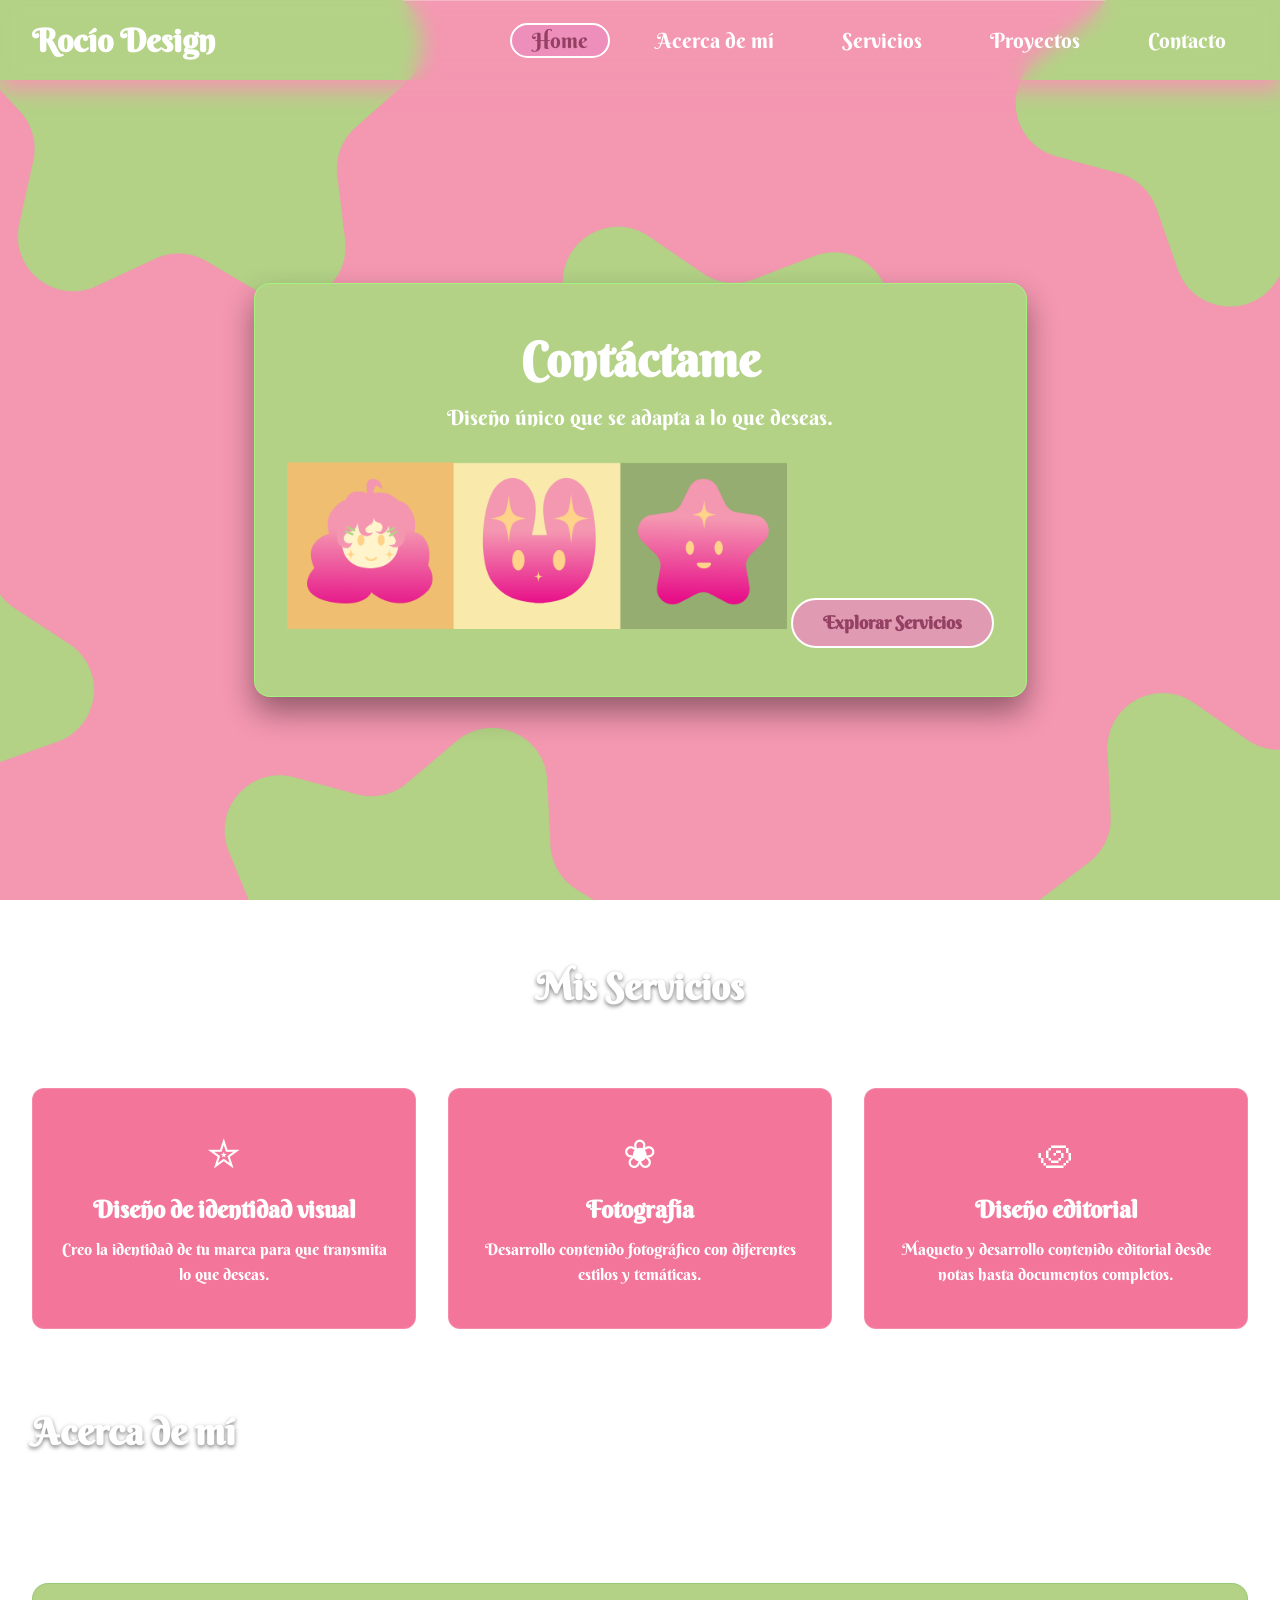
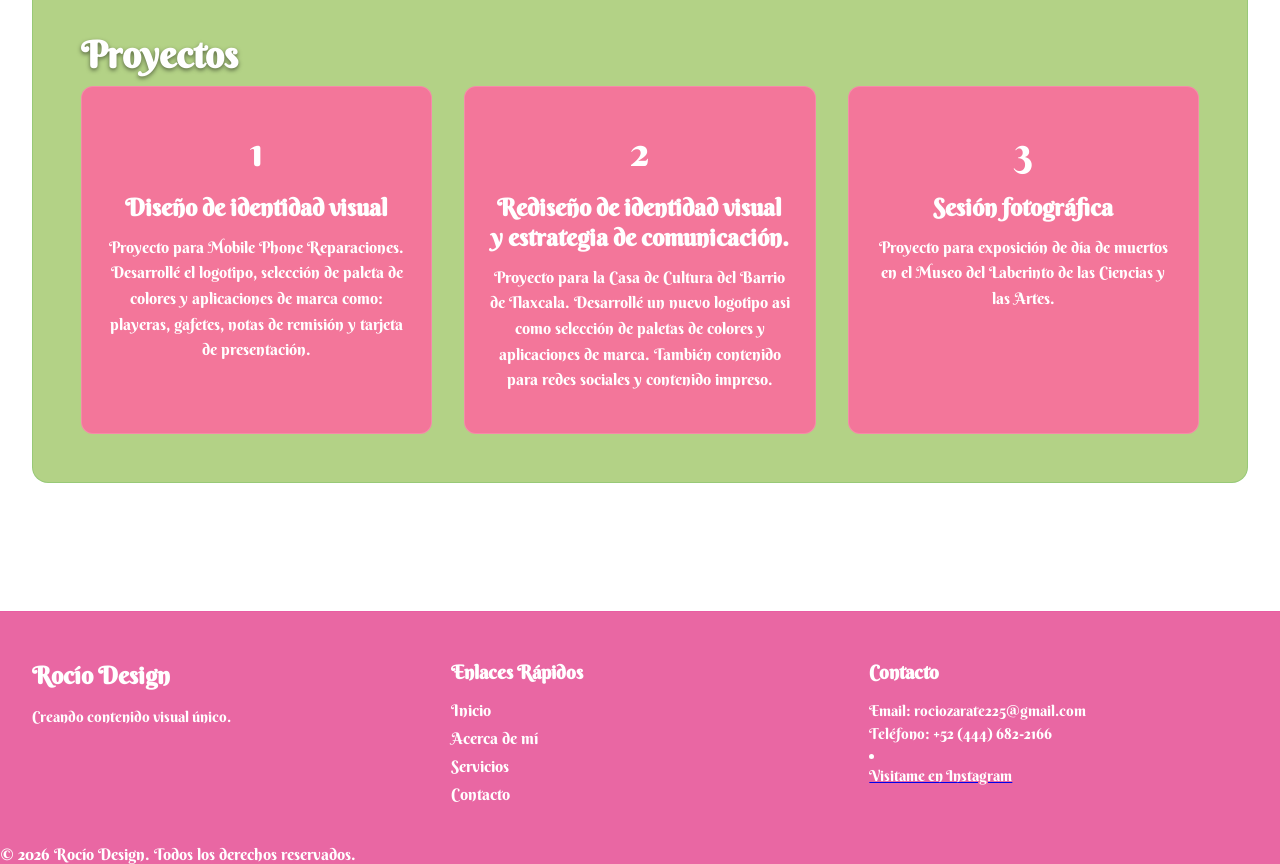
==== contacto.html @ 82e5fa5d "Add files via upload" ====
<!DOCTYPE html>
<html lang="es">
<head>
    <meta charset="UTF-8">
    <meta name="viewport" content="width=device-width, initial-scale=1.0">
    <title>Sitio Web Completo con Navegación Adaptativa</title>

    <!-- Enlace a la hoja de estilos CSS general -->
    <link rel="stylesheet" href="style.css">
</head>
<body>

    <!-- ==========================================
         HEADER / ENCABEZADO
         Contiene la barra de navegación (existente)
         y la sección Hero (banner principal de bienvenida).
         ========================================== -->
    <header class="site-header">
        
        <!-- BARRA DE NAVEGACIÓN (Estructura intacta) -->
        <nav class="navbar">
            <div class="navbar-container">
                <!-- Logotipo del sitio web -->
                <a href="index.html" class="navbar-logo">Rocío Design</a>
                
                <!-- Botón de menú hamburguesa para dispositivos móviles -->
                <button class="navbar-toggle" aria-label="Abrir menú">
                    <span class="bar"></span>
                    <span class="bar"></span>
                    <span class="bar"></span>
                </button>

                <!-- Menú principal con enlaces de navegación -->
                <ul class="navbar-menu">
                    <li> <a href="#" class="active"> Home </a> </li>
                    <li> <a href="#acercademí"> Acerca de mí </a> </li>
                    <li> <a href="#servicios"> Servicios </a> </li>
                    <li> <a href="#proyectos"> Proyectos </a> </li>
                    <li> <a href="contacto.html"> Contacto </a> </li>
                </ul>
            </div>
        </nav>

        <!-- SECCIÓN HERO
             Presentación visual de impacto justo debajo de la barra de navegación.
             Función: Captar la atención inmediata del visitante y ofrecer una acción directa (CTA). -->
        <div class="hero-container">
            <div class="hero-content">
                <!-- Título principal de la página -->
                <h1 class="hero-title">Contáctame</h1>
                <!-- Breve descripción o subtítulo persuasivo -->
                <p class="hero-subtitle">Diseño único que se adapta a lo que deseas.</p>
                 <img src="img2-01.png">
                <!-- Botón de llamada a la acción (Call To Action) -->
                <a href="#servicios" class="hero-btn">Explorar Servicios</a>
            </div>
        </div>

    </header>


    <!-- ==========================================
         MAIN / CONTENIDO PRINCIPAL
         Contenedor semántico principal del sitio web.
         Aloja el contenido relevante dividido en secciones.
         ========================================== -->
    <main class="main-content">

        <!-- SECCIÓN DE SERVICIOS / CARACTERÍSTICAS
             Función: Presentar los servicios o características clave en formato de cuadrícula (cards). -->
        <section id="servicios" class="content-section">
            <div class="section-header">
                <h2 class="section-title">Mis Servicios</h2>
                <p class="section-description">Ofrezco soluciones a tus necesidades de comunicación visual.</p>
            </div>

            <!-- Cuadrícula flexible para organizar las tarjetas de información -->
            <div class="cards-grid">
                <!-- Tarjeta 1 -->
                <article class="card">
                    <div class="card-icon">✮</div>
                    <h3 class="card-title">Diseño de identidad visual</h3>
                    <p class="card-text">Creo la identidad de tu marca para que transmita lo que deseas.</p>
                </article>

                <!-- Tarjeta 2 -->
                <article class="card">
                    <div class="card-icon">❀</div>
                    <h3 class="card-title">Fotografía</h3>
                    <p class="card-text">Desarrollo contenido fotográfico con diferentes estilos y temáticas.</p>
                </article>

                <!-- Tarjeta 3 -->
                <article class="card">
                    <div class="card-icon">಄</div>
                    <h3 class="card-title">Diseño editorial</h3>
                    <p class="card-text">Maqueto y desarrollo contenido editorial desde notas hasta documentos completos.</p>
                </article>
            </div>
        </section>


        <!-- SECCIÓN "ACERCA DE" / INFORMACIÓN
             Función: Ofrecer contexto adicional sobre la empresa o proyecto. -->
        <section id="acercademí" class="content-section acerca de mí-section">
            <div class="acerca de mí-container">
                <div class="acerca de mí-text">
                    <h2 class="section-title">Acerca de mí</h2>
                    <p>Me dedico a resolver necesidades de comunicación mediante un diseño funcional y atractivo.</p> 
                    <p>Mi estilo es experimental, me adapto fácilmente a las ideas de mis clientes.</p>
                </div>
            </div>
        </section>

         <section id="proyectos" class="content-section about-section">
            <div class="about-container">
                <div class="about-text">
                    <h2 class="section-title">Proyectos</h2>
                </div>
                            <div class="cards-grid">
                <!-- Tarjeta 1 -->
                <article class="card">
                    <div class="card-icon">1</div>
                    <h3 class="card-title">Diseño de identidad visual</h3>
                    <p class="card-text">Proyecto para Mobile Phone Reparaciones. Desarrollé el logotipo, selección de paleta de colores y aplicaciones de marca como: playeras, gafetes, notas de remisión y tarjeta de presentación.</p>
                </article> 

                <!-- Tarjeta 2 -->
                <article class="card">
                    <div class="card-icon">2</div>
                    <h3 class="card-title">Rediseño de identidad visual y estrategia de comunicación.</h3>
                    <p class="card-text">Proyecto para la Casa de Cultura del Barrio de Tlaxcala. Desarrollé un nuevo logotipo asi como selección de paletas de colores y aplicaciones de marca. También contenido para redes sociales y contenido impreso.</p>
                </article>

                <!-- Tarjeta 3 -->
                <article class="card">
                    <div class="card-icon">3</div>
                    <h3 class="card-title">Sesión fotográfica</h3>
                    <p class="card-text">Proyecto para exposición de día de muertos en el Museo del Laberinto de las Ciencias y las Artes.</p>
                </article>
            </div>
        </section>
    </main>


    <!-- ==========================================
         FOOTER / PIE DE PÁGINA
         Función: Mostrar información de derechos, enlaces útiles y redes sociales.
         ========================================== -->
    <footer id="contacto" class="site-footer">
        <div class="footer-container">
            <!-- Columna 1: Información de marca -->
            <div class="footer-col">
                <h4 class="footer-brand">Rocío Design</h4>
                <p class="footer-desc">Creando contenido visual único.</p>
            </div>

            <!-- Columna 2: Enlaces rápidos de navegación -->
            <div class="footer-col">
                <h5 class="footer-heading">Enlaces Rápidos</h5>
                <ul class="footer-links">
                    <li><a href="#home">Inicio</a></li>
                    <li><a href="#acercademi">Acerca de mí</a></li>
                    <li><a href="#servicios">Servicios</a></li>
                    <li><a href="#contacto">Contacto</a></li>
                </ul>
            </div>

            <!-- Columna 3: Información de contacto -->
            <div class="footer-col">
                <h5 class="footer-heading">Contacto</h5>
                <p>Email: rociozarate225@gmail.com</p>
                <p>Teléfono: +52 (444) 682-2166</p>
                  <li><a href="https://www.instagram.com/byy.rocio?obrf=cHB6NTF2bmYxcTNv" target="_blank" rel="noopener noreferrer"><p>Visitame en Instagram</p></a></li>

            </div>
        </div>

        <!-- Barra inferior de derechos de autor -->
        <div class="footer-bottom">
            <p>&copy; 2026 Rocío Design. Todos los derechos reservados.</p>
        </div>
    </footer>

    <!-- Script de control del menú móvil -->
    <script src="script.js"></script>
</body>
</html>
---- style.css ----
/* ==========================================================================
IMPORTACIÓN DE FUENTES Y CONFIGURACIÓN GLOBAL
========================================================================== */

@import url('https://fonts.googleapis.com/css2?family=Berkshire+Swash&family=Inter:ital,opsz,wght@0,14..32,100..900;1,14..32,100..900&family=Dosis:wght@200..800&display=swap');

* {
  margin: 0;
  padding: 0;
  box-sizing: border-box;
}

body {
  font-family: "Berkshire Swash", serif;
  min-height: 100vh;
  background: url(./fondo\ star.png) no-repeat center center/cover fixed;
  color: #ffffff;
}

/* ==========================================================================
BARRA DE NAVEGACIÓN
========================================================================== */
.navbar {
  display: flex;
  align-items: center;
  justify-content: center;
  height: 80px;
  width: 100%;
  position: sticky;
  top: 0;
  background: transparent;
  box-shadow: 0 10px 20px #F497B1;
  backdrop-filter: blur(10px);
  z-index: 999;
}

.navbar-container {
  display: flex;
  align-items: center;
  justify-content: space-between;
  width: 100%;
  padding: 0 2rem;
  max-width: 1600px;
}

.navbar-logo {
  font-size: 2rem;
  font-weight: 600;
  color: #fff;
  text-decoration: none;
  cursor: pointer;
}

.navbar-container .navbar-menu {
  display: flex;
  text-align: center;
  gap: 1.5rem;
  list-style: none;
}

.navbar-container .navbar-menu li a {
  text-decoration: none;
  color: #fff;
  font-size: 1.3rem;
  font-weight: 500;
  padding: 3px 20px;
  border-radius: 20px;
  border: 2px solid transparent;
  white-space: nowrap;
  transition: all 0.3s ease;
}

.navbar-container .navbar-menu li a:hover,
.navbar-container .navbar-menu li a.active {
  color: #944063;
  background: rgba(236, 142, 189, 0.8);
  border: 2px solid #fff;
}

.navbar-toggle {
  display: none;
  background: transparent;
  padding: 10px;
  border: none;
  cursor: pointer;
}

.bar {
  display: block;
  width: 25px;
  height: 3px;
  margin: 5px auto;
  background: #fff;
  transition: all 0.3s ease-in-out;
}

/* ==========================================================================
SECCIÓN HEADER / HERO
========================================================================== */
.hero-container {
  display: flex;
  align-items: center;
  justify-content: center;
  min-height: calc(100vh - 80px);
  padding: 2rem;
  text-align: center;
}

.hero-content {
  max-width: 800px;
  padding: 3rem 2rem;
  background:#B3D286;
  backdrop-filter: blur(8px);
  border-radius: 16px;
  border: 1px solid rgba(166, 241, 131, 0.993);
  box-shadow: 0 15px 30px rgba(0, 0, 0, 0.4);
}

.hero-title {
  font-size: 3rem;
  font-weight: 700;
  margin-bottom: 1rem;
  line-height: 1.2;
}

.hero-subtitle {
  font-size: 1.3rem;
  font-weight: 300;
  margin-bottom: 2rem;
  color: #fff;
}

.hero-btn {
  display: inline-block;
  padding: 12px 30px;
  background: rgba(236, 142, 189, 0.8);
  color: #944063;
  font-size: 1.1rem;
  font-weight: 600;
  text-decoration: none;
  border-radius: 30px;
  border: 2px solid #fff;
  transition: all 0.3s ease;
}

img{
  width:500px;
  align-content: center; 
}
.hero-btn:hover {
  background: rgba(236, 142, 189, 0.8);
  color: #944063;
  transform: translateY(-3px);
  box-shadow: 0 10px 20px rgba(0, 0, 0, 0.3);
}

/* ==========================================================================
SECCIÓN MAIN / CONTENIDO PRINCIPAL
========================================================================== */
.main-content {
  max-width: 1400px;
  margin: 0 auto;
  padding: 4rem 2rem;
  display: flex;
  flex-direction: column;
  gap: 5rem;
}

.content-section {
  width: 100%;
}

.section-header {
  text-align: center;
  margin-bottom: 3rem;
}

.section-title {
  font-size: 2.3rem;
  font-weight: 600;
  margin-bottom: 0.5rem;
  text-shadow: 0 2px 4px rgba(0,0,0,0.5);
}

.section-description {
  font-size: 1.1rem;
  color: #fff;
}

.cards-grid {
  display: grid;
  grid-template-columns: repeat(auto-fit, minmax(280px, 1fr));
  gap: 2rem;
}

.card {
  background: #f3769a;
  backdrop-filter: blur(10px);
  border: 1px solid rgba(255, 255, 255, 0.15);
  padding: 2.5rem 1.5rem;
  border-radius: 12px;
  text-align: center;
  transition: transform 0.3s ease, box-shadow 0.3s ease;
}

.card:hover {
  transform: translateY(-8px);
  box-shadow: 0 12px 25px #B3D286;
  border-color: rgba(170, 95, 154, 0.5);
}

.card-icon {
  font-size: 2.5rem;
  margin-bottom: 1rem;
}

.card-title {
  font-size: 1.5rem;
  margin-bottom: 0.8rem;
  color: #fff;
}

.card-text {
  font-size: 1rem;
  color: #fff;
  line-height: 1.6;
}

.about-section {
  background: #B3D286;
  backdrop-filter: blur(10px);
  padding: 3rem;
  border-radius: 16px;
  border: 1px solid rgba(148, 201, 118, 0.877);
}

.about-text p {
  font-size: 1.1rem;
  line-height: 1.8;
  margin-top: 1rem;
  color: #f1f5f9;
}

/* ==========================================================================
SECCIÓN FOOTER / PIE DE PÁGINA
========================================================================== */
.site-footer {
  background: rgba(231, 87, 154, 0.9);
  backdrop-filter: blur(12px);
  border-top: 1px solid rgba(231, 24, 162, 0.11);
  padding-top: 3rem;
  margin-top: 4rem;
}

.footer-container {
  max-width: 1400px;
  margin: 0 auto;
  padding: 0 2rem 2rem 2rem;
  display: grid;
  grid-template-columns: repeat(auto-fit, minmax(220px, 1fr));
  gap: 2.5rem;
}

.footer-col .footer-brand {
  font-size: 1.5rem;
  font-weight: 600;
  margin-bottom: 1rem;
  color: #fff;
}

.footer-col .footer-desc,
.footer-col p {
  font-size: 0.95rem;
  color: #fff;
  line-height: 1.5;
}

.footer-heading {
  font-size: 1.2rem;
  margin-bottom: 1rem;
  color: #fff;
}

.footer-links {
  list-style: none;
}

.footer-links li {
  margin-bottom: 0.5rem;
}

.footer-links a {
  color: #fff;
  text-decoration: none;
  transition: color 0.2s ease;
}

.footer-links a:hover {
  color: #fff;
}
s
.footer-bottom {
  text-align: center;
  padding: 1.5rem;
  background: rgba(129, 53, 91, 0.856);
  font-size: 0.9rem;
  color: #c0577a;
  border-top: 1px solid rgba(255, 255, 255, 0.05);
}

/* ==========================================================================
REGLAS RESPONSIVAS (MEDIA QUERIES)
========================================================================== */
@media (max-width: 880px) {
  .navbar {
    backdrop-filter: none;
  }

  .navbar-container .navbar-menu {
    display: none;
    flex-direction: column;
    align-items: flex-start;
    gap: 1.7rem !important;
    position: absolute;
    height: 100vh;
    width: 250px;
    top: 0;
    right: 0;
    padding: 5rem 1.5rem;
    box-shadow: 0 10px 10px rgba(0, 0, 0, 0.5);
    backdrop-filter: blur(10px);
  }

  .navbar-container .navbar-menu.active {
    display: flex;
  }

  .navbar-toggle {
    display: block;
    z-index: 999;
  }

  .navbar-toggle.active .bar:nth-child(2) {
    opacity: 0;
  }

  .navbar-toggle.active .bar:nth-child(1) {
    transform: translateY(8px) rotate(45deg);
  }

  .navbar-toggle.active .bar:nth-child(3) {
    transform: translateY(-8px) rotate(-45deg);
  }

  .hero-title {
    font-size: 2.3rem;
  }

  .hero-subtitle {
    font-size: 1.1rem;
  }

  .main-content {
    padding: 3rem 1.5rem;
    gap: 3.5rem;
  }

  .cards-grid {
    grid-template-columns: repeat(2, 1fr);
  }

  .about-section {
    padding: 2rem;
  }
}

@media (max-width:720px) {
iframe {
  width: 400px;
  height: 300px;
}
}

@media (max-width: 480px) {
  .navbar-container {
    padding: 0 1rem;
  }

  iframe {
    width: 300px;
    height: 200px;
  }

  .navbar-logo {
    font-size: 1.7rem;
  }

  .navbar-container .navbar-menu li a {
    font-size: 1.2rem;
    padding: 3px 15px;
  }

  .hero-container {
    padding: 1rem;
  }

  .hero-content {
    padding: 2rem 1rem;
  }

  .hero-title {
    font-size: 1.8rem;
  }

  .hero-subtitle {
    font-size: 1rem;
  }

  .hero-btn {
    width: 100%;
    text-align: center;
  }

  .cards-grid {
    grid-template-columns: 1fr;
  }

  .section-title {
    font-size: 1.8rem;
  }

  .footer-container {
    grid-template-columns: 1fr;
    gap: 2rem;
    padding: 0 1.5rem 2rem 1.5rem;
  }
}

@media (max-width: 410px) {
  iframe {
    display: none;
  }
}
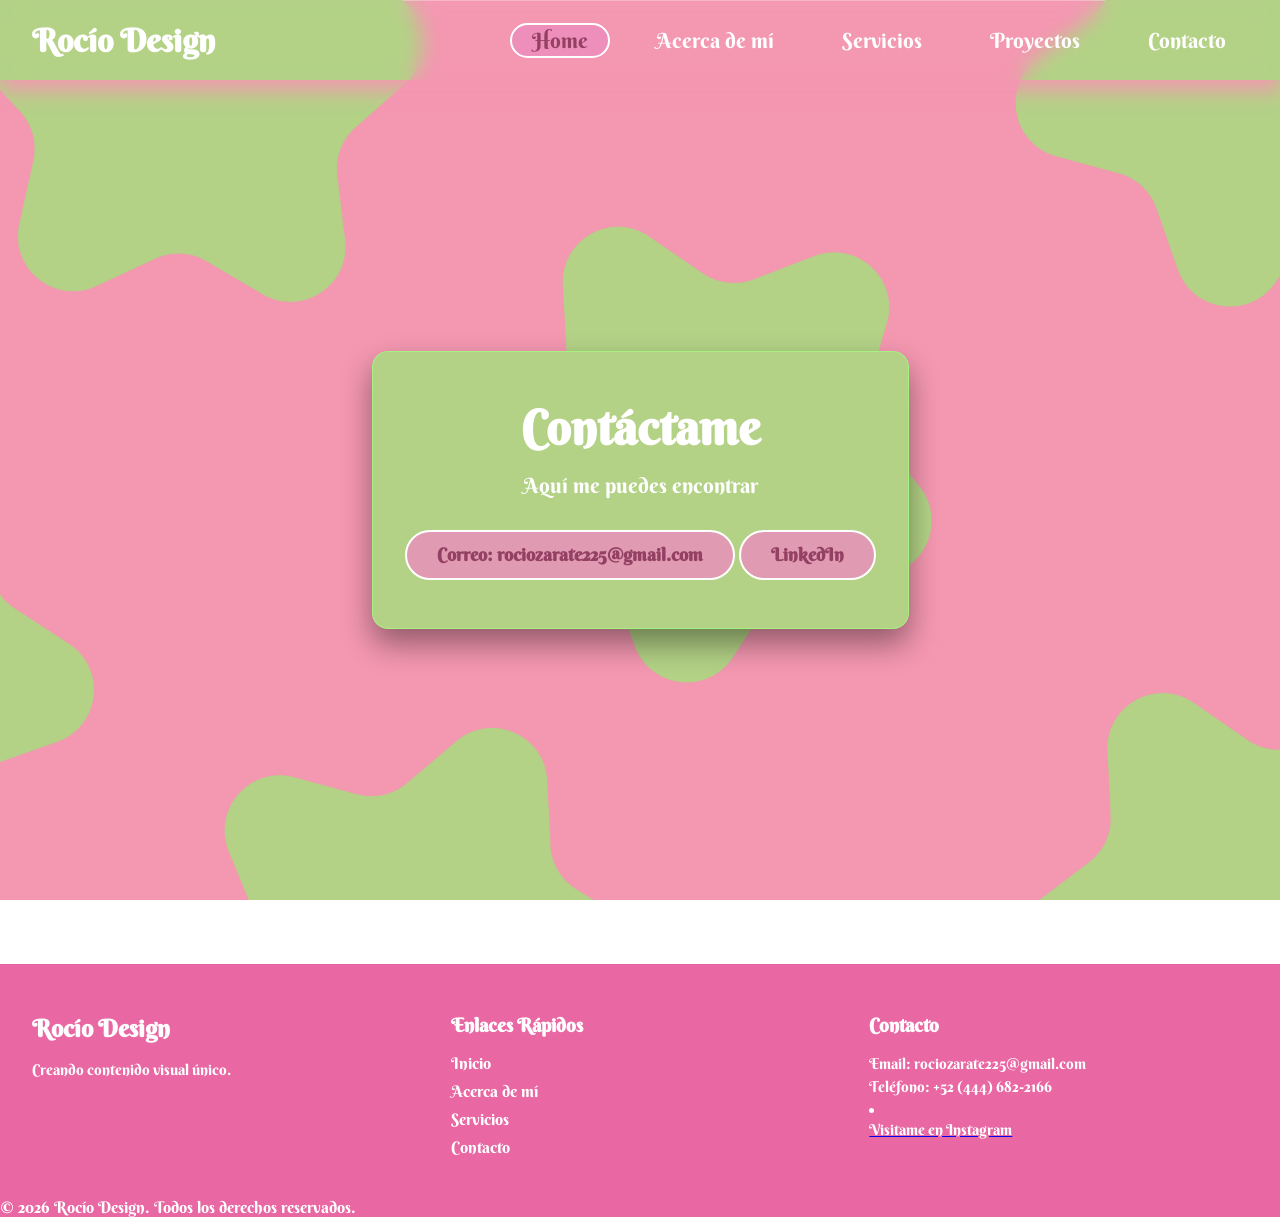
==== commit 0b5a2ff9: "Add files via upload" ====
--- a/contacto.html
+++ b/contacto.html
@@ -49,99 +49,14 @@
                 <!-- Título principal de la página -->
                 <h1 class="hero-title">Contáctame</h1>
                 <!-- Breve descripción o subtítulo persuasivo -->
-                <p class="hero-subtitle">Diseño único que se adapta a lo que deseas.</p>
-                 <img src="img2-01.png">
+                <p class="hero-subtitle">Aquí me puedes encontrar</p>
                 <!-- Botón de llamada a la acción (Call To Action) -->
-                <a href="#servicios" class="hero-btn">Explorar Servicios</a>
+                <a href="" class="hero-btn">Correo: rociozarate225@gmail.com</a>
+                <a href="https://www.linkedin.com/in/roc%C3%ADo-z%C3%A1rate-alvarado-b115552a4/" class="hero-btn" target="_blank" rel="noopener noreferrer">LinkedIn</a>
             </div>
         </div>
 
     </header>
-
-
-    <!-- ==========================================
-         MAIN / CONTENIDO PRINCIPAL
-         Contenedor semántico principal del sitio web.
-         Aloja el contenido relevante dividido en secciones.
-         ========================================== -->
-    <main class="main-content">
-
-        <!-- SECCIÓN DE SERVICIOS / CARACTERÍSTICAS
-             Función: Presentar los servicios o características clave en formato de cuadrícula (cards). -->
-        <section id="servicios" class="content-section">
-            <div class="section-header">
-                <h2 class="section-title">Mis Servicios</h2>
-                <p class="section-description">Ofrezco soluciones a tus necesidades de comunicación visual.</p>
-            </div>
-
-            <!-- Cuadrícula flexible para organizar las tarjetas de información -->
-            <div class="cards-grid">
-                <!-- Tarjeta 1 -->
-                <article class="card">
-                    <div class="card-icon">✮</div>
-                    <h3 class="card-title">Diseño de identidad visual</h3>
-                    <p class="card-text">Creo la identidad de tu marca para que transmita lo que deseas.</p>
-                </article>
-
-                <!-- Tarjeta 2 -->
-                <article class="card">
-                    <div class="card-icon">❀</div>
-                    <h3 class="card-title">Fotografía</h3>
-                    <p class="card-text">Desarrollo contenido fotográfico con diferentes estilos y temáticas.</p>
-                </article>
-
-                <!-- Tarjeta 3 -->
-                <article class="card">
-                    <div class="card-icon">಄</div>
-                    <h3 class="card-title">Diseño editorial</h3>
-                    <p class="card-text">Maqueto y desarrollo contenido editorial desde notas hasta documentos completos.</p>
-                </article>
-            </div>
-        </section>
-
-
-        <!-- SECCIÓN "ACERCA DE" / INFORMACIÓN
-             Función: Ofrecer contexto adicional sobre la empresa o proyecto. -->
-        <section id="acercademí" class="content-section acerca de mí-section">
-            <div class="acerca de mí-container">
-                <div class="acerca de mí-text">
-                    <h2 class="section-title">Acerca de mí</h2>
-                    <p>Me dedico a resolver necesidades de comunicación mediante un diseño funcional y atractivo.</p> 
-                    <p>Mi estilo es experimental, me adapto fácilmente a las ideas de mis clientes.</p>
-                </div>
-            </div>
-        </section>
-
-         <section id="proyectos" class="content-section about-section">
-            <div class="about-container">
-                <div class="about-text">
-                    <h2 class="section-title">Proyectos</h2>
-                </div>
-                            <div class="cards-grid">
-                <!-- Tarjeta 1 -->
-                <article class="card">
-                    <div class="card-icon">1</div>
-                    <h3 class="card-title">Diseño de identidad visual</h3>
-                    <p class="card-text">Proyecto para Mobile Phone Reparaciones. Desarrollé el logotipo, selección de paleta de colores y aplicaciones de marca como: playeras, gafetes, notas de remisión y tarjeta de presentación.</p>
-                </article> 
-
-                <!-- Tarjeta 2 -->
-                <article class="card">
-                    <div class="card-icon">2</div>
-                    <h3 class="card-title">Rediseño de identidad visual y estrategia de comunicación.</h3>
-                    <p class="card-text">Proyecto para la Casa de Cultura del Barrio de Tlaxcala. Desarrollé un nuevo logotipo asi como selección de paletas de colores y aplicaciones de marca. También contenido para redes sociales y contenido impreso.</p>
-                </article>
-
-                <!-- Tarjeta 3 -->
-                <article class="card">
-                    <div class="card-icon">3</div>
-                    <h3 class="card-title">Sesión fotográfica</h3>
-                    <p class="card-text">Proyecto para exposición de día de muertos en el Museo del Laberinto de las Ciencias y las Artes.</p>
-                </article>
-            </div>
-        </section>
-    </main>
-
 
     <!-- ==========================================
          FOOTER / PIE DE PÁGINA
